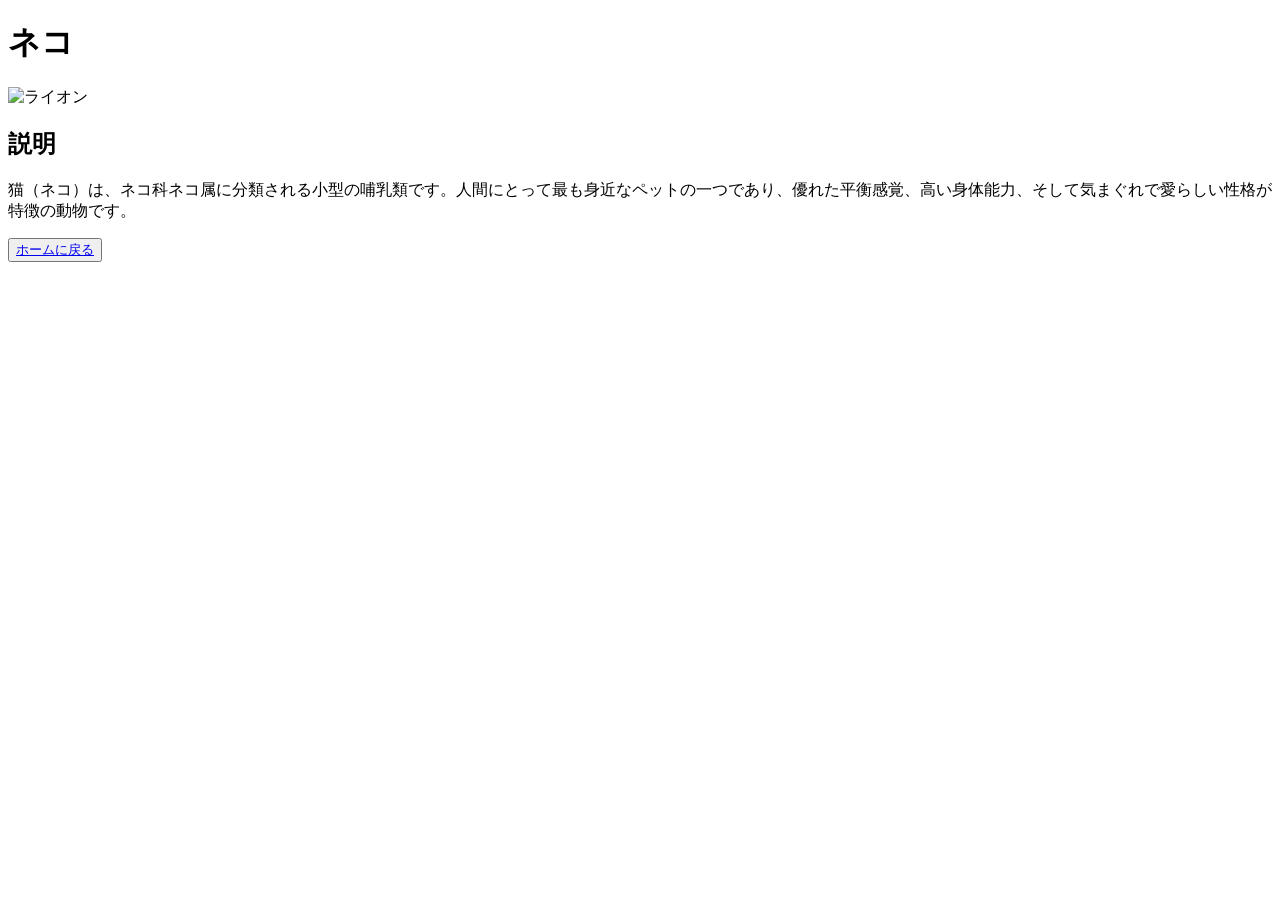
==== animal1.html @ 40a13990 "ネコの紹介 ネコの紹介を書く/Write a cat introduction" ====
<!DOCTYPE html>
<html lang="ja">
    <head>
        <meta charset="UTF-8">
        <title>動物紹介</title>
        <link rel="stylesheet" href="css/animal1.css">
    </head>
    <body>
        <header>
            <h1>ネコ</h1>
        </header>
        <main>
            <div class="content">
                <div class="image-box">
                    <img src="C:\Users\iniad\Downloads\wildrob-cat-10277383_1920.jpg" alt="ライオン">
                </div>
                <div class="text-box">
                    <h2>説明</h2>
                    <p>猫（ネコ）は、ネコ科ネコ属に分類される小型の哺乳類です。人間にとって最も身近なペットの一つであり、優れた平衡感覚、高い身体能力、そして気まぐれで愛らしい性格が特徴の動物です。</p>
                </div>
            </div>
            <div class="button-area">
                <button type="button"><a href="index.html" class="home-btn">ホームに戻る</a></button>
            </div>
        </main>
    </body>
</html>
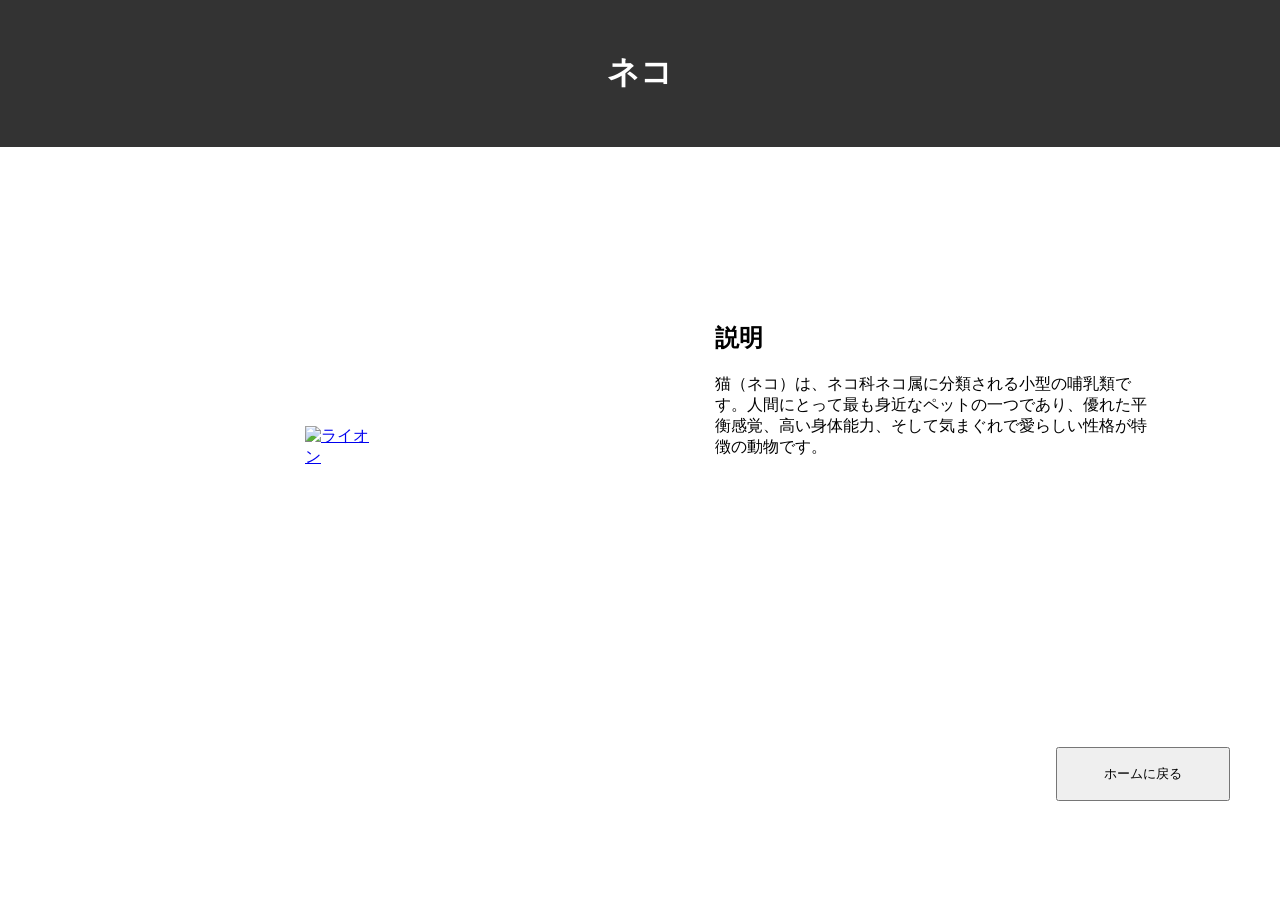
==== commit 1e9cdbcc: "動画の挿入 動画を挿入する/insert video" ====
--- a/animal1.html
+++ b/animal1.html
@@ -12,7 +12,9 @@
         <main>
             <div class="content">
                 <div class="image-box">
-                    <img src="C:\Users\iniad\Downloads\wildrob-cat-10277383_1920.jpg" alt="ライオン">
+                    <a href="C:\Users\iniad\Downloads\37131-413256539.mp4">
+                        <img src="C:\Users\iniad\Downloads\wildrob-cat-10277383_1920.jpg" alt="ライオン">
+                    </a>
                 </div>
                 <div class="text-box">
                     <h2>説明</h2>
--- a/css/animal1.css
+++ b/css/animal1.css
@@ -0,0 +1,50 @@
+body{
+    margin:0;
+    font-family:sans-serif;
+}
+
+header{
+    text-align:center;
+    padding:30px;
+    background-color: #333333;
+    color: #ffffff;
+}
+
+.content{
+    display:flex;
+    justify-content:space-around;
+    align-items:center;
+    margin:50px;
+}
+
+.image-box{
+    width:500px;
+    height:500px;
+    display:flex;
+    justify-content:center;
+    align-items:center;
+}
+
+.image-box img{
+    max-width:90%;
+    max-height:90%;
+}
+
+.text-box{
+    width:500px;
+    min-height:350px;
+    padding:30px;
+    box-sizing:border-box;
+}
+
+.button-area{
+    text-align:right;
+    margin:50px;
+}
+
+.home-btn{
+    display:inline-block;
+    padding:15px 40px;
+    text-decoration:none;
+    color:black;
+}
